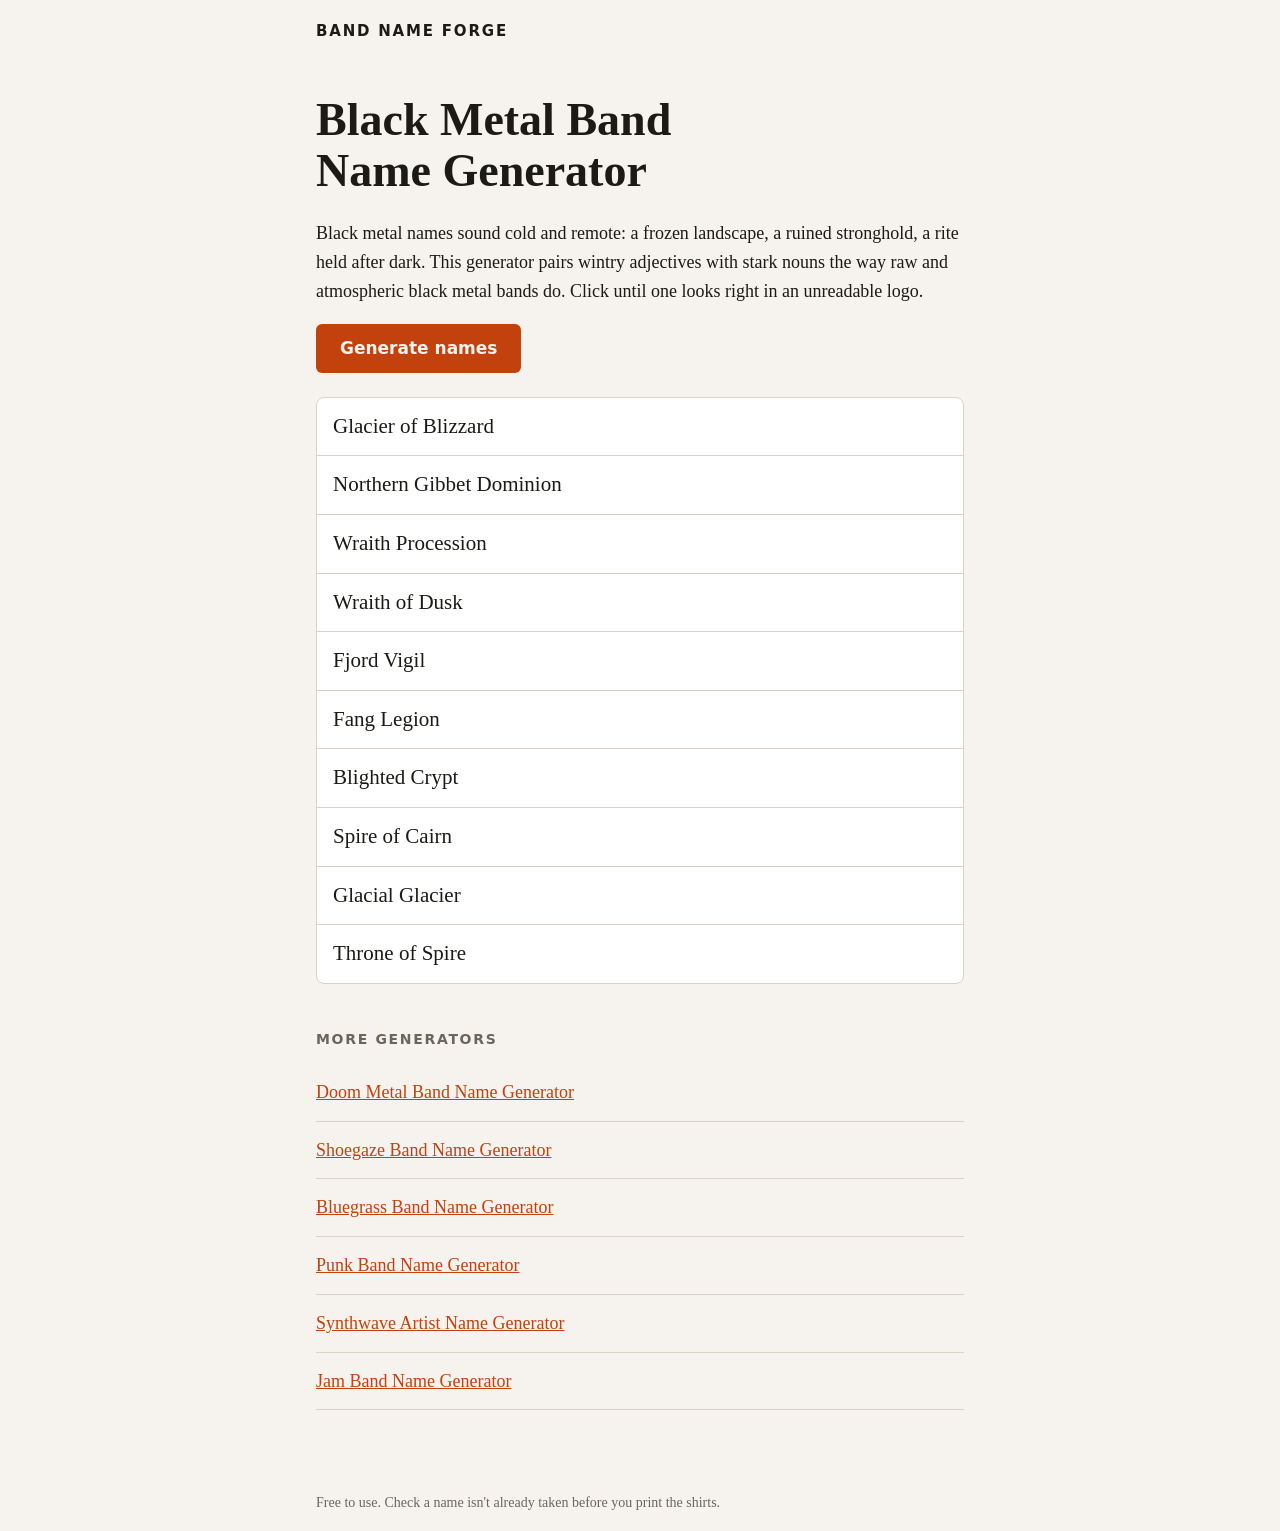
==== black-metal-band-name-generator.html @ 6eda1c0d "Add black metal band name generator Co-Authored-By: Claude Opus 5.5 <noreply@anthropic.com> Claude-S" ====
<!doctype html>
<html lang="en">
<head>
<meta charset="utf-8">
<meta name="viewport" content="width=device-width, initial-scale=1">
<title>Black Metal Band Name Generator (Free, No Sign-Up)</title>
<meta name="description" content="Cold, grim, and frostbitten. Names for black metal bands of every stripe, from raw to atmospheric.">
<meta name="google-site-verification" content="jHGDuf7vndmoHAYF0z2J-8fbIdiqUQPOLxNXKIT1QVU" />
<link rel="stylesheet" href="/style.css">
</head>
<body>
<header><a href="/">Band Name Forge</a></header>
<main>
<h1>Black Metal Band Name Generator</h1>
<p>Black metal names sound cold and remote: a frozen landscape, a ruined stronghold, a rite held after dark. This generator pairs wintry adjectives with stark nouns the way raw and atmospheric black metal bands do. Click until one looks right in an unreadable logo.</p>
<button id="go">Generate names</button>
<ul id="names" aria-live="polite"></ul>
<h2>More generators</h2>
<ul class="list">
<li><a href="/doom-metal-band-name-generator">Doom Metal Band Name Generator</a></li>
<li><a href="/shoegaze-band-name-generator">Shoegaze Band Name Generator</a></li>
<li><a href="/bluegrass-band-name-generator">Bluegrass Band Name Generator</a></li>
<li><a href="/punk-band-name-generator">Punk Band Name Generator</a></li>
<li><a href="/synthwave-artist-name-generator">Synthwave Artist Name Generator</a></li>
<li><a href="/jam-band-name-generator">Jam Band Name Generator</a></li>
</ul>
<script>window.GEN = {"a":["Frostbitten","Starless","Grim","Ashen","Wintry","Forlorn","Moonlit","Glacial","Spectral","Blighted","Northern","Howling","Ravenous","Accursed","Sunless","Frozen","Bleak","Unhallowed","Withered","Obsidian"],"b":["Fjord","Rook","Pyre","Throne","Blizzard","Tomb","Fang","Dusk","Crypt","Fog","Thorn","Citadel","Glacier","Wraith","Sigil","Cairn","Tundra","Ember","Spire","Gibbet"],"c":["Rites","Legion","Winds","Dominion","Conclave","Horde","Requiem","Eclipse","Vigil","Procession"],"patterns":["{a} {b}","{b} of {b2}","{a} {b} {c}","{b} {c}","{a} {c}"]};</script>
<script src="/app.js"></script>
</main>
<footer>Free to use. Check a name isn't already taken before you print the shirts.</footer>
</body>
</html>
---- style.css ----
:root { --bg:#f6f3ee; --ink:#1c1a17; --mute:#6b655c; --line:#d9d2c5; --accent:#c2410c; --card:#fff; }
@media (prefers-color-scheme: dark) {
  :root { --bg:#151412; --ink:#f1ede6; --mute:#a59e92; --line:#35312b; --accent:#fb923c; --card:#1f1d1a; }
}
* { box-sizing: border-box; }
body { margin:0; background:var(--bg); color:var(--ink); font:18px/1.6 Georgia, "Times New Roman", serif; }
header, main, footer { max-width: 680px; margin: 0 auto; padding: 16px; }
header a { color:var(--ink); text-decoration:none; font:700 15px/1 system-ui, sans-serif; letter-spacing:.12em; text-transform:uppercase; }
h1 { font-size: clamp(30px, 7vw, 46px); line-height:1.1; margin:.4em 0 .5em; text-wrap:balance; }
h2 { font:700 14px/1 system-ui, sans-serif; letter-spacing:.12em; text-transform:uppercase; color:var(--mute); margin-top:48px; }
a { color:var(--accent); }
button { font:700 17px/1 system-ui, sans-serif; background:var(--accent); color:var(--bg); border:0; border-radius:6px; padding:16px 24px; cursor:pointer; }
button:focus-visible, a:focus-visible { outline:3px solid var(--ink); outline-offset:3px; }
#names { list-style:none; padding:0; margin:24px 0; background:var(--card); border:1px solid var(--line); border-radius:8px; }
#names li { padding:12px 16px; border-bottom:1px solid var(--line); font-size:21px; }
#names li:last-child { border-bottom:0; }
.list { list-style:none; padding:0; }
.list li { padding:14px 0; border-bottom:1px solid var(--line); }
.list span { display:block; color:var(--mute); font-size:16px; }
footer { color:var(--mute); font-size:14px; margin-top:32px; }
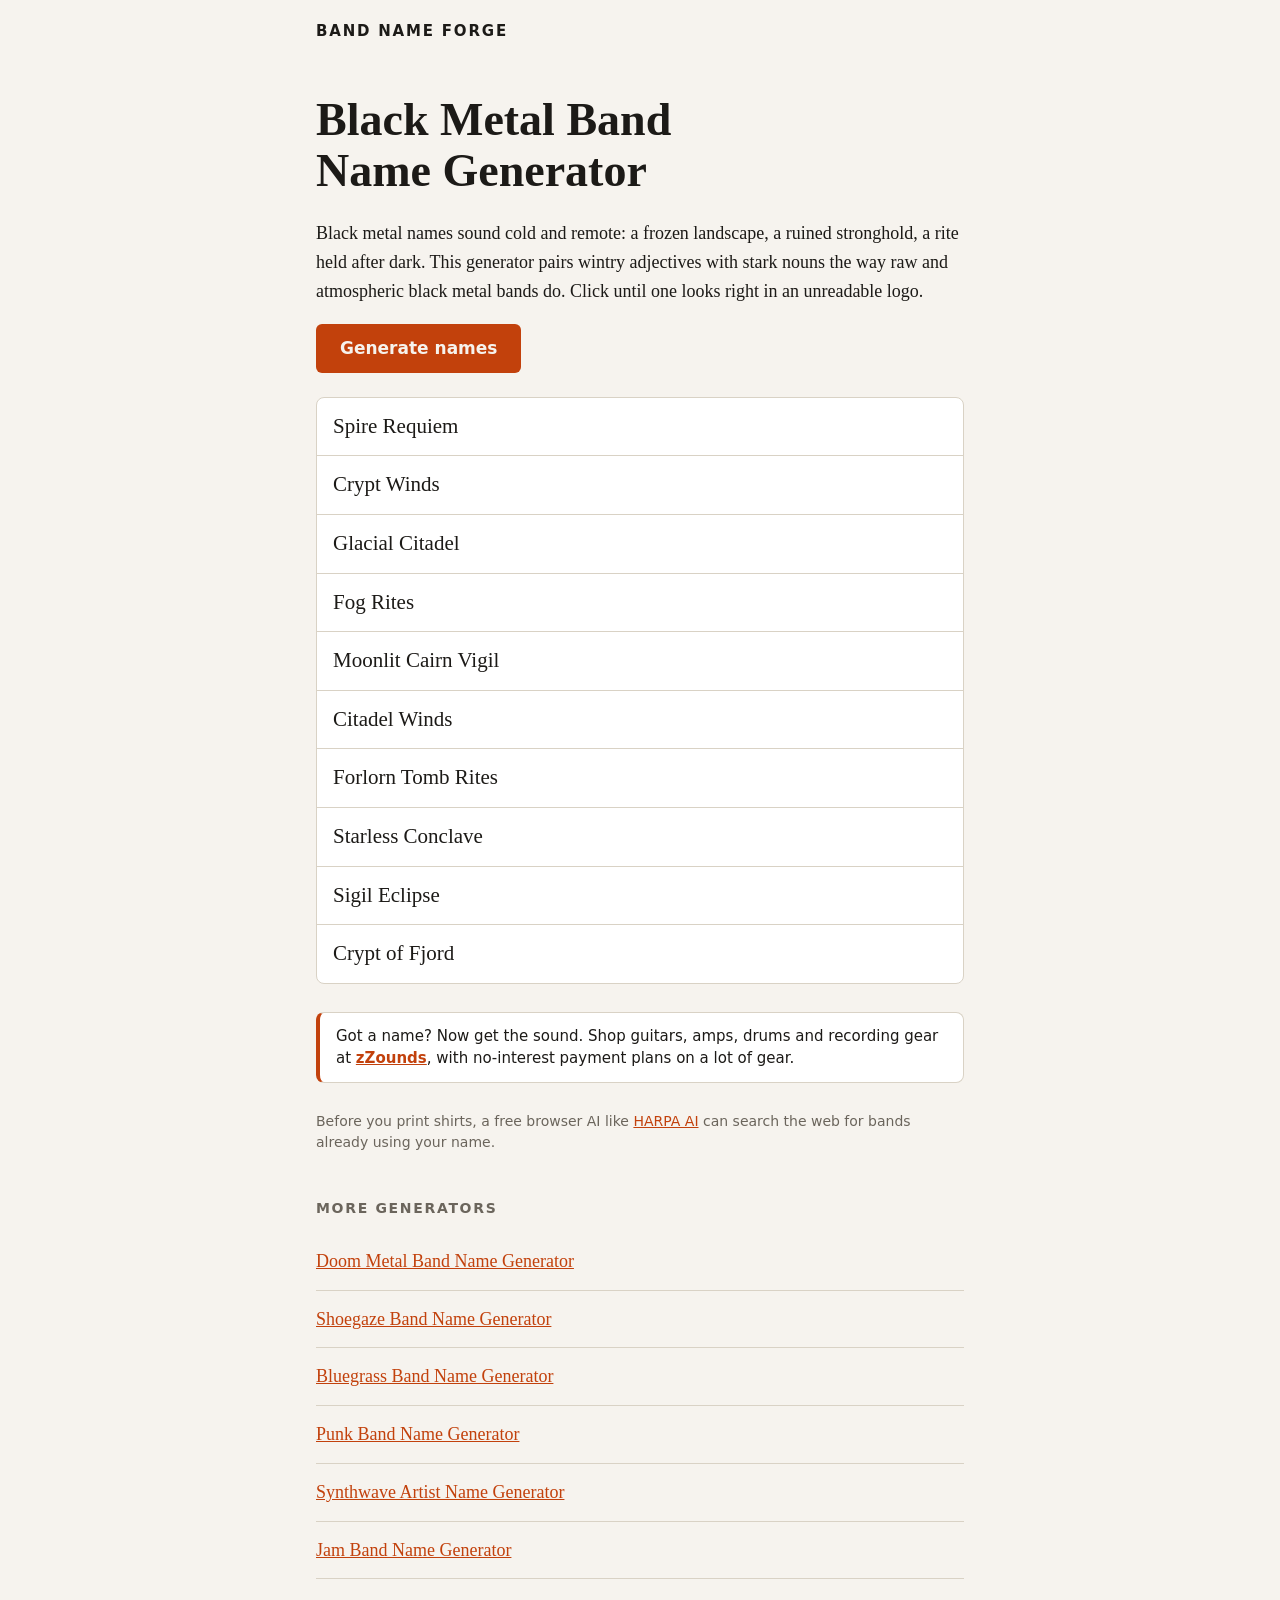
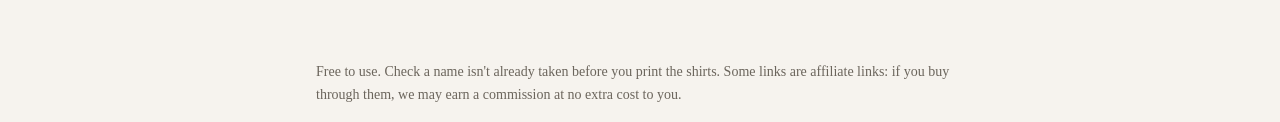
==== commit 973f5ce2: "Add AdSense code, ads.txt, zZounds/HARPA affiliate placements, and affiliate disclosure Co-Authored-" ====
--- a/black-metal-band-name-generator.html
+++ b/black-metal-band-name-generator.html
@@ -7,6 +7,7 @@
 <meta name="description" content="Cold, grim, and frostbitten. Names for black metal bands of every stripe, from raw to atmospheric.">
 <meta name="google-site-verification" content="jHGDuf7vndmoHAYF0z2J-8fbIdiqUQPOLxNXKIT1QVU" />
 <link rel="stylesheet" href="/style.css">
+<script async src="https://pagead2.googlesyndication.com/pagead/js/adsbygoogle.js?client=ca-pub-8267973935350100" crossorigin="anonymous"></script>
 </head>
 <body>
 <header><a href="/">Band Name Forge</a></header>
@@ -15,6 +16,8 @@
 <p>Black metal names sound cold and remote: a frozen landscape, a ruined stronghold, a rite held after dark. This generator pairs wintry adjectives with stark nouns the way raw and atmospheric black metal bands do. Click until one looks right in an unreadable logo.</p>
 <button id="go">Generate names</button>
 <ul id="names" aria-live="polite"></ul>
+<div class="promo">Got a name? Now get the sound. Shop guitars, amps, drums and recording gear at <a href="https://www.zzounds.com/a--4000097" rel="sponsored nofollow noopener" target="_blank">zZounds</a>, with no-interest payment plans on a lot of gear.</div>
+<p class="tip">Before you print shirts, a free browser AI like <a href="https://harpa.ai?fpr=flyjck" rel="sponsored nofollow noopener" target="_blank">HARPA AI</a> can search the web for bands already using your name.</p>
 <h2>More generators</h2>
 <ul class="list">
 <li><a href="/doom-metal-band-name-generator">Doom Metal Band Name Generator</a></li>
@@ -27,6 +30,6 @@
 <script>window.GEN = {"a":["Frostbitten","Starless","Grim","Ashen","Wintry","Forlorn","Moonlit","Glacial","Spectral","Blighted","Northern","Howling","Ravenous","Accursed","Sunless","Frozen","Bleak","Unhallowed","Withered","Obsidian"],"b":["Fjord","Rook","Pyre","Throne","Blizzard","Tomb","Fang","Dusk","Crypt","Fog","Thorn","Citadel","Glacier","Wraith","Sigil","Cairn","Tundra","Ember","Spire","Gibbet"],"c":["Rites","Legion","Winds","Dominion","Conclave","Horde","Requiem","Eclipse","Vigil","Procession"],"patterns":["{a} {b}","{b} of {b2}","{a} {b} {c}","{b} {c}","{a} {c}"]};</script>
 <script src="/app.js"></script>
 </main>
-<footer>Free to use. Check a name isn't already taken before you print the shirts.</footer>
+<footer>Free to use. Check a name isn't already taken before you print the shirts. Some links are affiliate links: if you buy through them, we may earn a commission at no extra cost to you.</footer>
 </body>
 </html>
--- a/style.css
+++ b/style.css
@@ -18,3 +18,7 @@
 .list li { padding:14px 0; border-bottom:1px solid var(--line); }
 .list span { display:block; color:var(--mute); font-size:16px; }
 footer { color:var(--mute); font-size:14px; margin-top:32px; }
+
+.promo { background:var(--card); border:1px solid var(--line); border-left:4px solid var(--accent); border-radius:8px; padding:12px 16px; margin:28px 0; font:15px/1.5 system-ui, sans-serif; }
+.promo a { font-weight:700; }
+.tip { font:14px/1.5 system-ui, sans-serif; color:var(--mute); margin:12px 0 24px; }
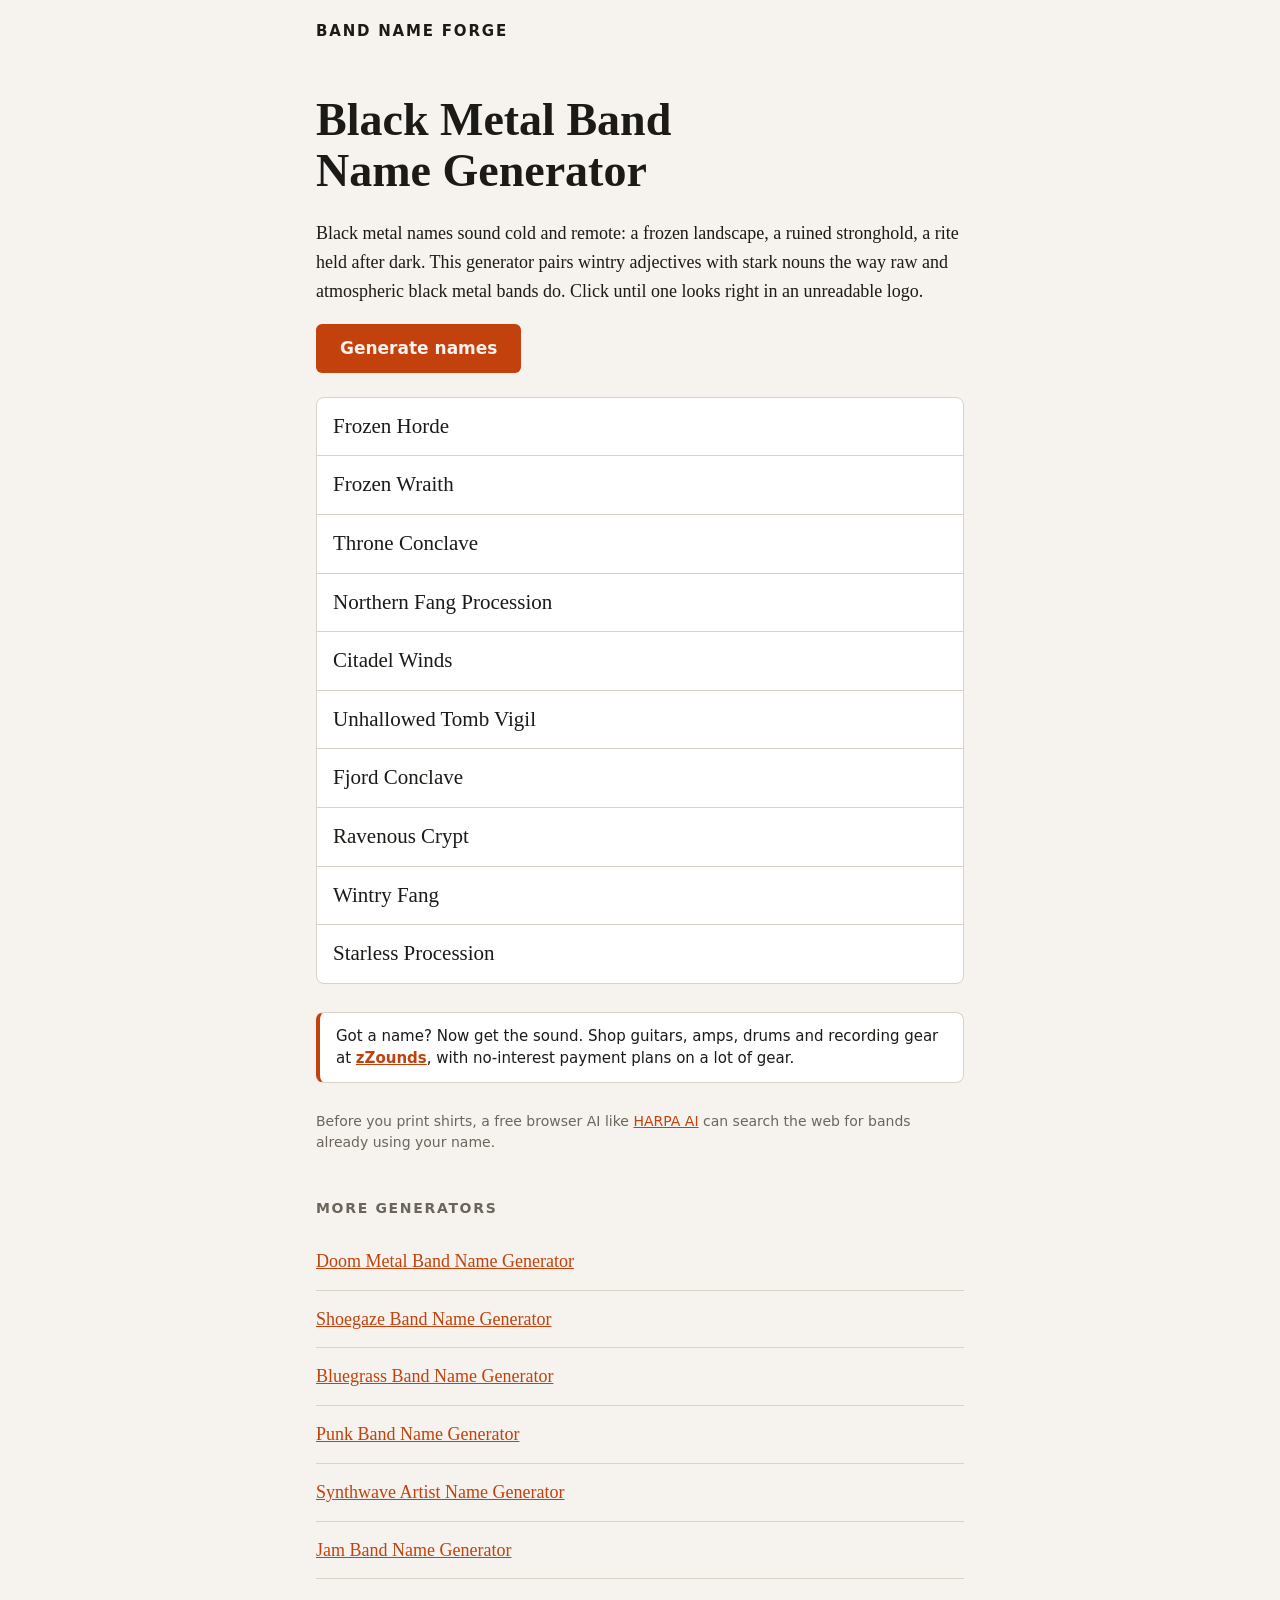
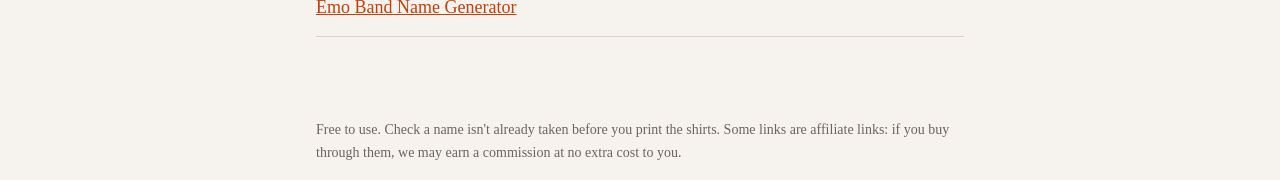
==== commit c94994e6: "Add emo band name generator Co-Authored-By: Claude Opus 5.5 <noreply@anthropic.com> Claude-Session: " ====
--- a/black-metal-band-name-generator.html
+++ b/black-metal-band-name-generator.html
@@ -26,6 +26,7 @@
 <li><a href="/punk-band-name-generator">Punk Band Name Generator</a></li>
 <li><a href="/synthwave-artist-name-generator">Synthwave Artist Name Generator</a></li>
 <li><a href="/jam-band-name-generator">Jam Band Name Generator</a></li>
+<li><a href="/emo-band-name-generator">Emo Band Name Generator</a></li>
 </ul>
 <script>window.GEN = {"a":["Frostbitten","Starless","Grim","Ashen","Wintry","Forlorn","Moonlit","Glacial","Spectral","Blighted","Northern","Howling","Ravenous","Accursed","Sunless","Frozen","Bleak","Unhallowed","Withered","Obsidian"],"b":["Fjord","Rook","Pyre","Throne","Blizzard","Tomb","Fang","Dusk","Crypt","Fog","Thorn","Citadel","Glacier","Wraith","Sigil","Cairn","Tundra","Ember","Spire","Gibbet"],"c":["Rites","Legion","Winds","Dominion","Conclave","Horde","Requiem","Eclipse","Vigil","Procession"],"patterns":["{a} {b}","{b} of {b2}","{a} {b} {c}","{b} {c}","{a} {c}"]};</script>
 <script src="/app.js"></script>
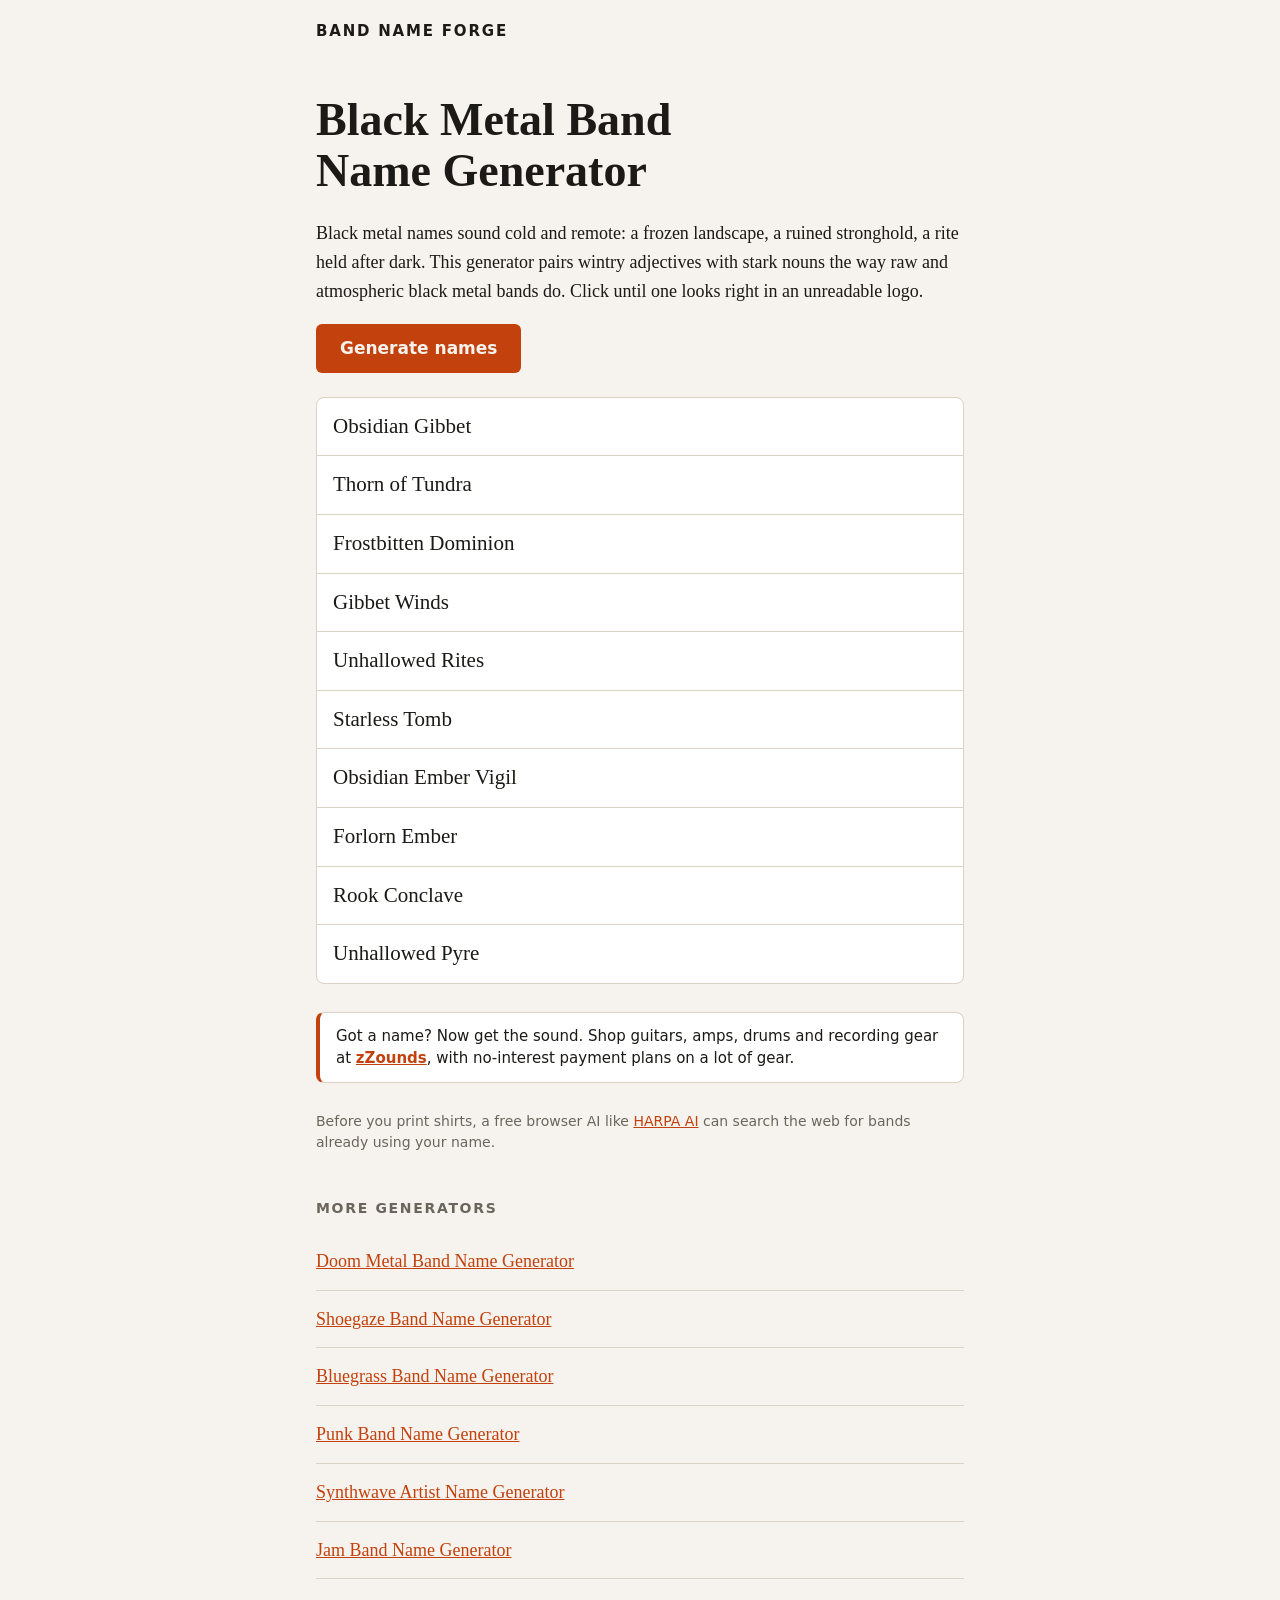
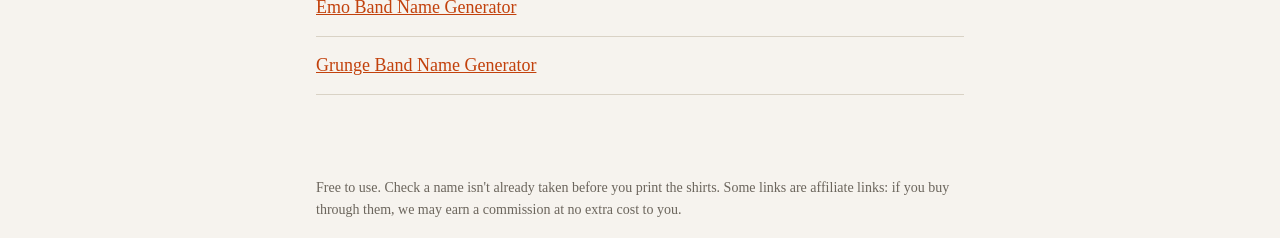
==== commit 94225f10: "Add grunge band name generator" ====
--- a/black-metal-band-name-generator.html
+++ b/black-metal-band-name-generator.html
@@ -27,6 +27,7 @@
 <li><a href="/synthwave-artist-name-generator">Synthwave Artist Name Generator</a></li>
 <li><a href="/jam-band-name-generator">Jam Band Name Generator</a></li>
 <li><a href="/emo-band-name-generator">Emo Band Name Generator</a></li>
+<li><a href="/grunge-band-name-generator">Grunge Band Name Generator</a></li>
 </ul>
 <script>window.GEN = {"a":["Frostbitten","Starless","Grim","Ashen","Wintry","Forlorn","Moonlit","Glacial","Spectral","Blighted","Northern","Howling","Ravenous","Accursed","Sunless","Frozen","Bleak","Unhallowed","Withered","Obsidian"],"b":["Fjord","Rook","Pyre","Throne","Blizzard","Tomb","Fang","Dusk","Crypt","Fog","Thorn","Citadel","Glacier","Wraith","Sigil","Cairn","Tundra","Ember","Spire","Gibbet"],"c":["Rites","Legion","Winds","Dominion","Conclave","Horde","Requiem","Eclipse","Vigil","Procession"],"patterns":["{a} {b}","{b} of {b2}","{a} {b} {c}","{b} {c}","{a} {c}"]};</script>
 <script src="/app.js"></script>
